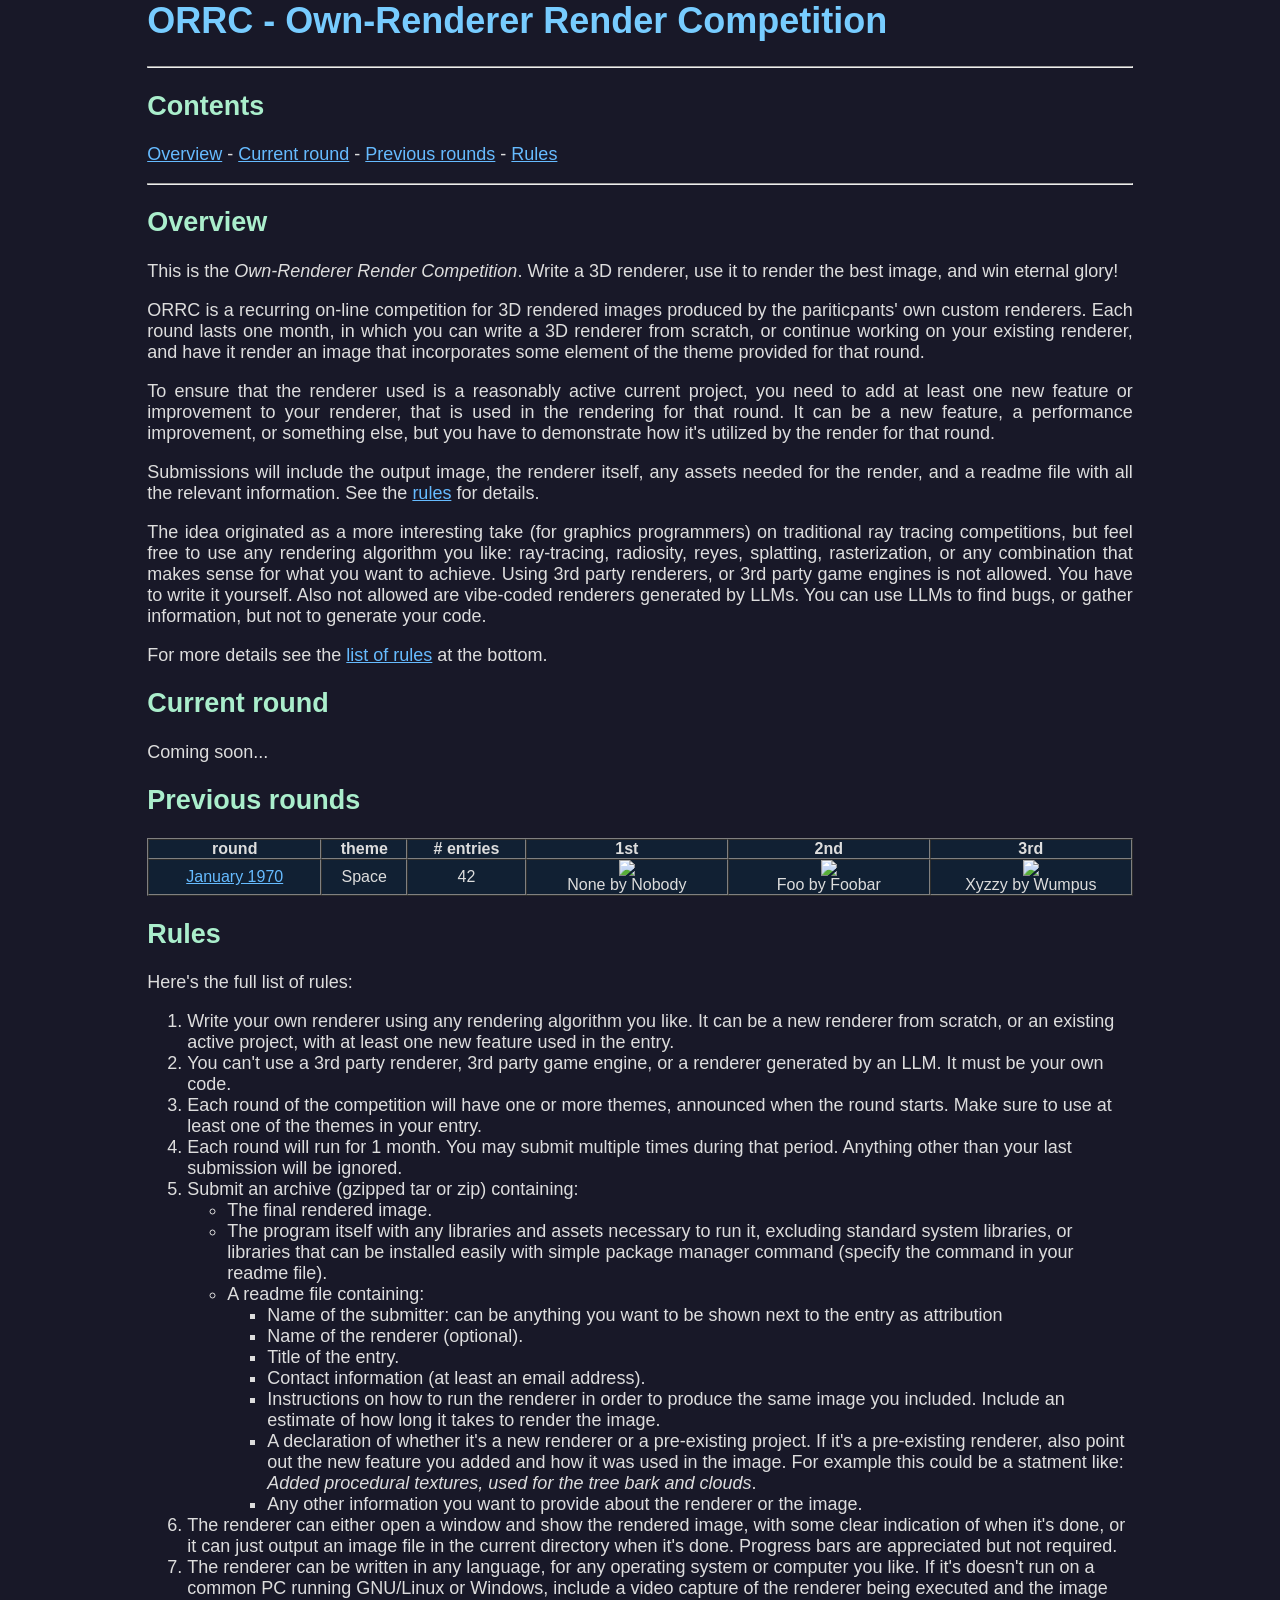
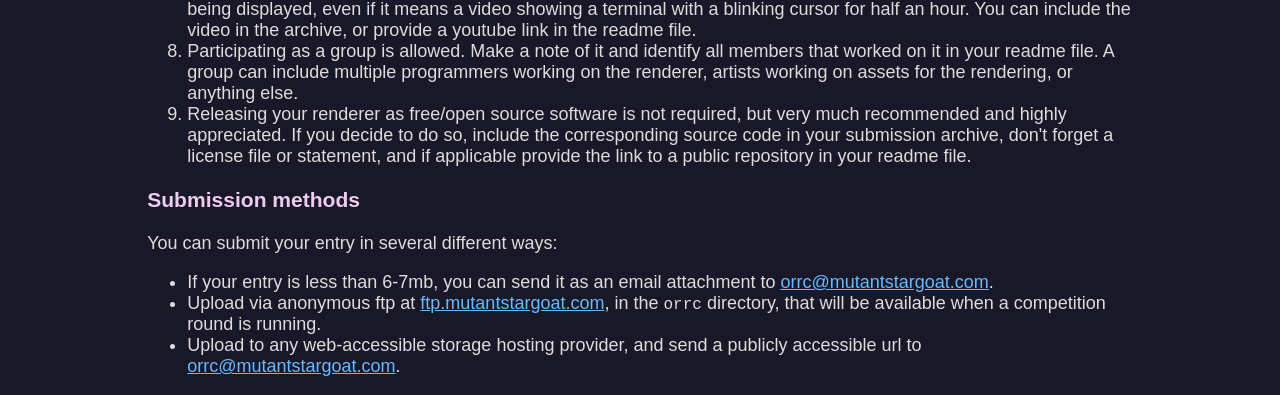
==== index.html @ 043f5279 "initial commit" ====
<html>
	<head>
		<title>ORRC - Own-Renderer Render Competition</title>
		<link rel="stylesheet" type="text/css" href="orrc.css">
	</head>
	<body bgcolor="#181828" text="#dddddd" vlink="#4488ee" link="66bbff">
	<font face="sans-serif" size="4">
		<h1><font color="#77ccff">ORRC - Own-Renderer Render Competition</font></h1>
		<hr>
		<h2><font color="#aaeecc">Contents</font></h2>
		<p>
			<a href="#overview">Overview</a> -
			<a href="#current">Current round</a> -
			<a href="#prev">Previous rounds</a> -
			<a href="#rules">Rules</a>
		</p>
		<hr>

		<h2><font color="#aaeecc">Overview</font></h2>

		<p>This is the <i>Own-Renderer Render Competition</i>. Write a 3D renderer, use it
		to render the best image, and win eternal glory!</p>
	  
		<p>ORRC is a recurring on-line competition for 3D rendered images produced by the
		pariticpants' own custom renderers. Each round lasts one month, in which you can
		write a 3D renderer from scratch, or continue working on your existing renderer, and
		have it render an image that incorporates some element of the theme provided for
		that round.</p>

		<p>To ensure that the renderer used is a reasonably active current project, you need
		to add at least one new feature or improvement to your renderer, that is used in the
		rendering for that round. It can be a new feature, a performance improvement, or
		something else, but you have to demonstrate how it's utilized by the render for that
		round.</p>

		<p>Submissions will include the output image, the renderer itself, any assets needed for the
		render, and a readme file with all the relevant information. See the
		<a href="#rules">rules</a> for details.</p>

		<p>The idea originated as a more interesting take (for graphics programmers) on
		traditional ray tracing competitions, but feel free to use any rendering algorithm
		you like: ray-tracing, radiosity, reyes, splatting, rasterization, or any
		combination that makes sense for what you want to achieve. Using 3rd party
		renderers, or 3rd party game engines is not allowed. You have to write it yourself.
		Also not allowed are vibe-coded renderers generated by LLMs. You can use LLMs to
		find bugs, or gather information, but not to generate your code.</p>

		<p>For more details see the <a href="#rules">list of rules</a> at the bottom.</p>

		<h2><a name="current"><font color="#aaeecc">Current round</font></a></h2>

		<p>Coming soon...</p>

		<h2><a name="prev"><font color="#aaeecc">Previous rounds</font></a></h2>

		<table width="100%" bgcolor="#112033" cellpadding="0" border="1" cellspacing="0">
			<tr><th>round</th><th>theme</th><th># entries</th><th width="200">1st</th><th width="200">2nd</th><th width="200">3rd</th></tr><tr>
				<td align="center"><a href="orrc000.html">January 1970</a></td>
				<td align="center">Space</td>
				<td align="center">42</td>
				<td align="center"><img src="img/none.gif"><br>None by Nobody</td>
				<td align="center"><img src="img/none.gif"><br>Foo by Foobar</td>
				<td align="center"><img src="img/none.gif"><br>Xyzzy by Wumpus</td>
			</tr>
		</table>

		<h2><a name="rules"><font color="#aaeecc">Rules</font></a></h2>

		<p>Here's the full list of rules:</p>

		<ol>
			<li>
				Write your own renderer using any rendering algorithm you like. It can be a
				new renderer from scratch, or an existing active project, with at least one
				new feature used in the entry.
			</li>
			<li>
				You can't use a 3rd party renderer, 3rd party game engine, or a renderer
				generated by an LLM. It must be your own code.
			</li>
			<li>
				Each round of the competition will have one or more themes, announced when the
				round starts. Make sure to use at least one of the themes in your entry.
			</li>
			<li>
				Each round will run for 1 month. You may submit multiple times during that
				period. Anything other than your last submission will be ignored.
			</li>
			<li>
				Submit an archive (gzipped tar or zip) containing:
				<ul>
					<li>The final rendered image.</li>
					<li>The program itself with any libraries and assets necessary to run it,
						excluding standard system libraries, or libraries that can be installed
						easily with simple package manager command (specify the command in your
						readme file).</li>
					<li>A readme file containing:
						<ul>
							<li>Name of the submitter: can be anything you want to be shown next
								to the entry as attribution</li>
							<li>Name of the renderer (optional).</li>
							<li>Title of the entry.</li>
							<li>Contact information (at least an email address).</li>
							<li>
								Instructions on how to run the renderer in order to produce the
								same image you included. Include an estimate of how long it takes
								to render the image.
							</li>
							<li>
								A declaration of whether it's a new renderer or a pre-existing
								project. If it's a pre-existing renderer, also point out the new
								feature you added and how it was used in the image. For example
								this could be a statment like:
								<i>Added procedural textures, used for the tree bark and clouds</i>.
							</li>
							<li>
								Any other information you want to provide about the renderer or
								the image.
							</li>
						</ul>
					</li>
				</ul>
			</li>
			<li>
				The renderer can either open a window and show the rendered image, with some
				clear indication of when it's done, or it can just output an image file in the
				current directory when it's done. Progress bars are appreciated but not
				required.
			</li>
			<li>
				The renderer can be written in any language, for any operating system or
				computer you like. If it's doesn't run on a common PC running GNU/Linux or
				Windows, include a video capture of the renderer being executed and the image
				being displayed, even if it means a video showing a terminal with a
				blinking cursor for half an hour. You can include the video in the archive, or
				provide a youtube link in the readme file.
			</li>
			<li>
				Participating as a group is allowed. Make a note of it and identify all
				members that worked on it in your readme file. A group can include multiple
				programmers working on the renderer, artists working on assets for the
				rendering, or anything else.
			</li>
			<li>
				Releasing your renderer as free/open source software is not required, but very
				much recommended and highly appreciated. If you decide to do so, include the
				corresponding source code in your submission archive, don't forget a license
				file or statement, and if applicable provide the link to a public repository
				in your readme file.
			</li>
		</ol>

		<h3><a name="submethods"><font color="#eeccee">Submission methods</font></a></h3>
		<p>
			You can submit your entry in several different ways:
			<ul>
				<li>
					If your entry is less than 6-7mb, you can send it as an email attachment to
					<a href="mailto:orrc@mutantstargoat.com">orrc@mutantstargoat.com</a>.
				</li>
				<li>
					Upload via anonymous ftp at
					<a href="ftp://ftp.mutantstargoat.com/orrc">ftp.mutantstargoat.com</a>, in
					the <code>orrc</code> directory, that will be available when a competition
					round is running.
				</li>
				<li>
					Upload to any web-accessible storage hosting provider, and send a
					publicly accessible url to
					<a href="mailto:orrc@mutantstargoat.com">orrc@mutantstargoat.com</a>.
				</li>
			</ul>
		</p>

	</font></body>
</html>
---- orrc.css ----
body {
	background-color: #181828;
	color: #dddddd;
	font-family: helvetica, sans-serif;
	font-size: 110%;
	max-width: 56em;
	margin: 0 auto;
}

a:link { color: #66bbff; }
a:visited { color: #4488ee; }
a:hover { color: "66ffbb"; }
a:active { color: "66ffbb"; }

h1 { color: #77ccff; }
h2 { color: #aaeecc; }

p {
	text-align: justify;
}
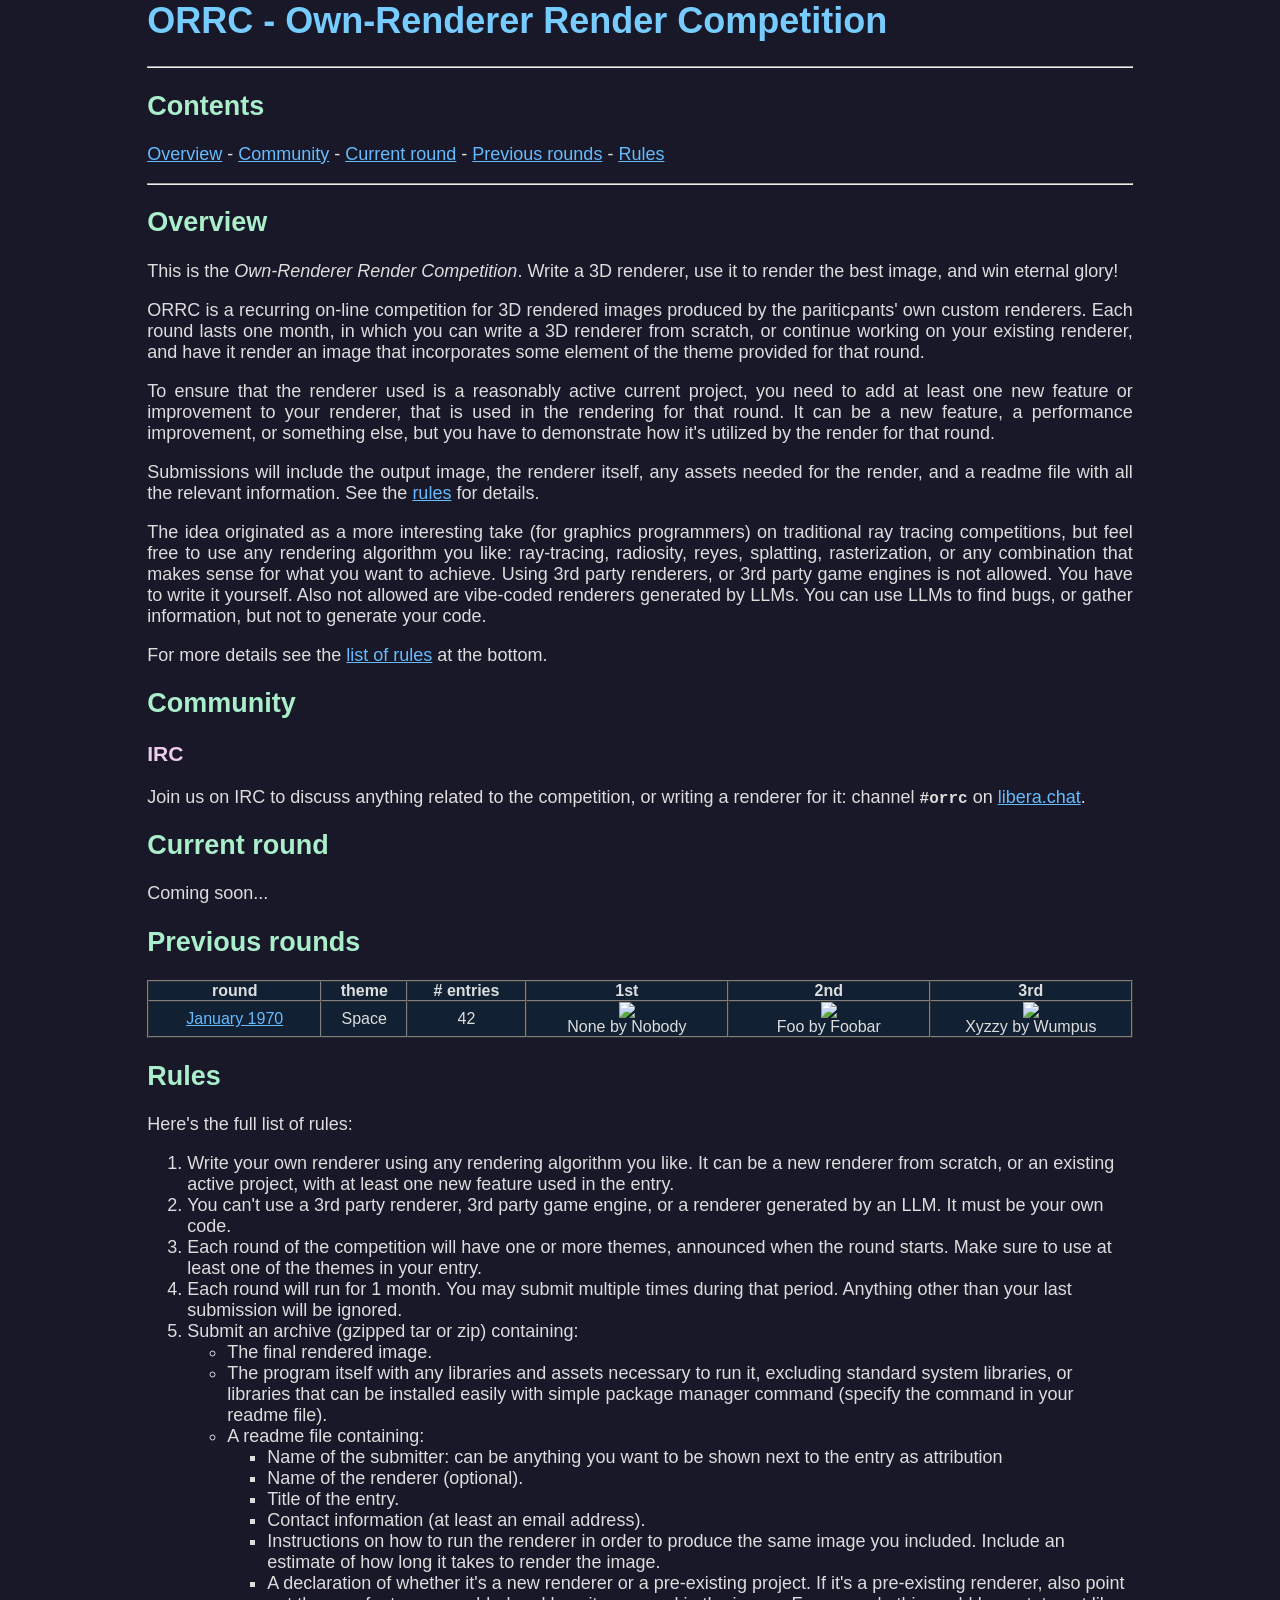
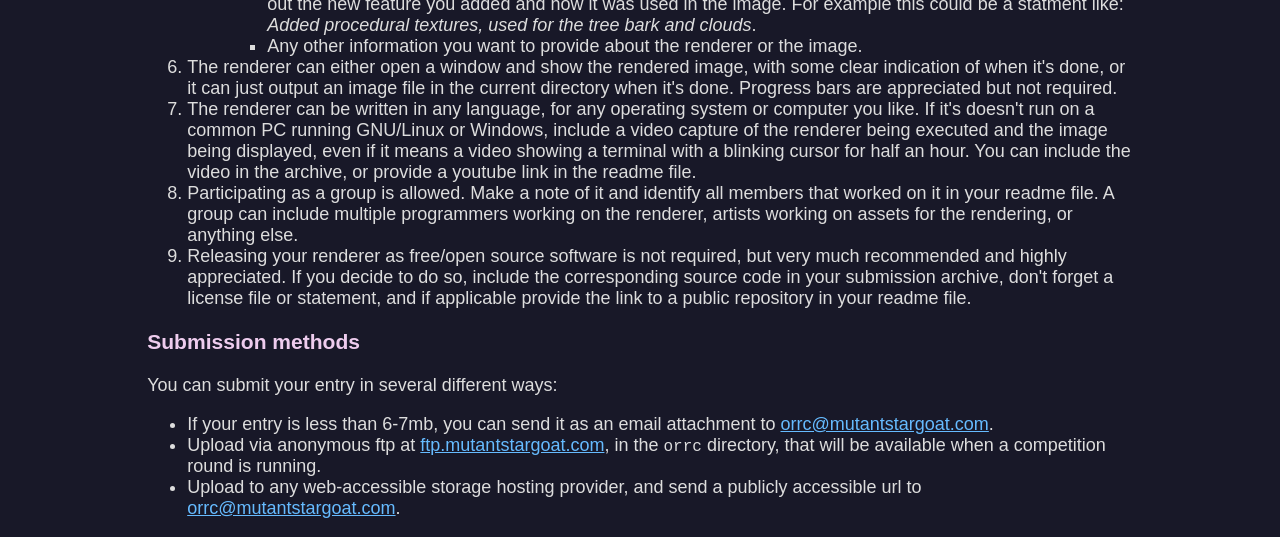
==== commit bcdfb999: "added community section (IRC)" ====
--- a/index.html
+++ b/index.html
@@ -10,6 +10,7 @@
 		<h2><font color="#aaeecc">Contents</font></h2>
 		<p>
 			<a href="#overview">Overview</a> -
+			<a href="#community">Community</a> -
 			<a href="#current">Current round</a> -
 			<a href="#prev">Previous rounds</a> -
 			<a href="#rules">Rules</a>
@@ -46,6 +47,14 @@
 		find bugs, or gather information, but not to generate your code.</p>
 
 		<p>For more details see the <a href="#rules">list of rules</a> at the bottom.</p>
+
+		<h2><a name="community"><font color="#aaeecc">Community</font></a></h2>
+
+		<h3><a name="irc"><font color="#eeccee">IRC</font></a></h3>
+
+		<p>Join us on IRC to discuss anything related to the competition, or writing a
+		renderer for it: channel <b><tt>#orrc</tt></b> on
+		<a href="https://libera.chat">libera.chat</a>.
 
 		<h2><a name="current"><font color="#aaeecc">Current round</font></a></h2>
 
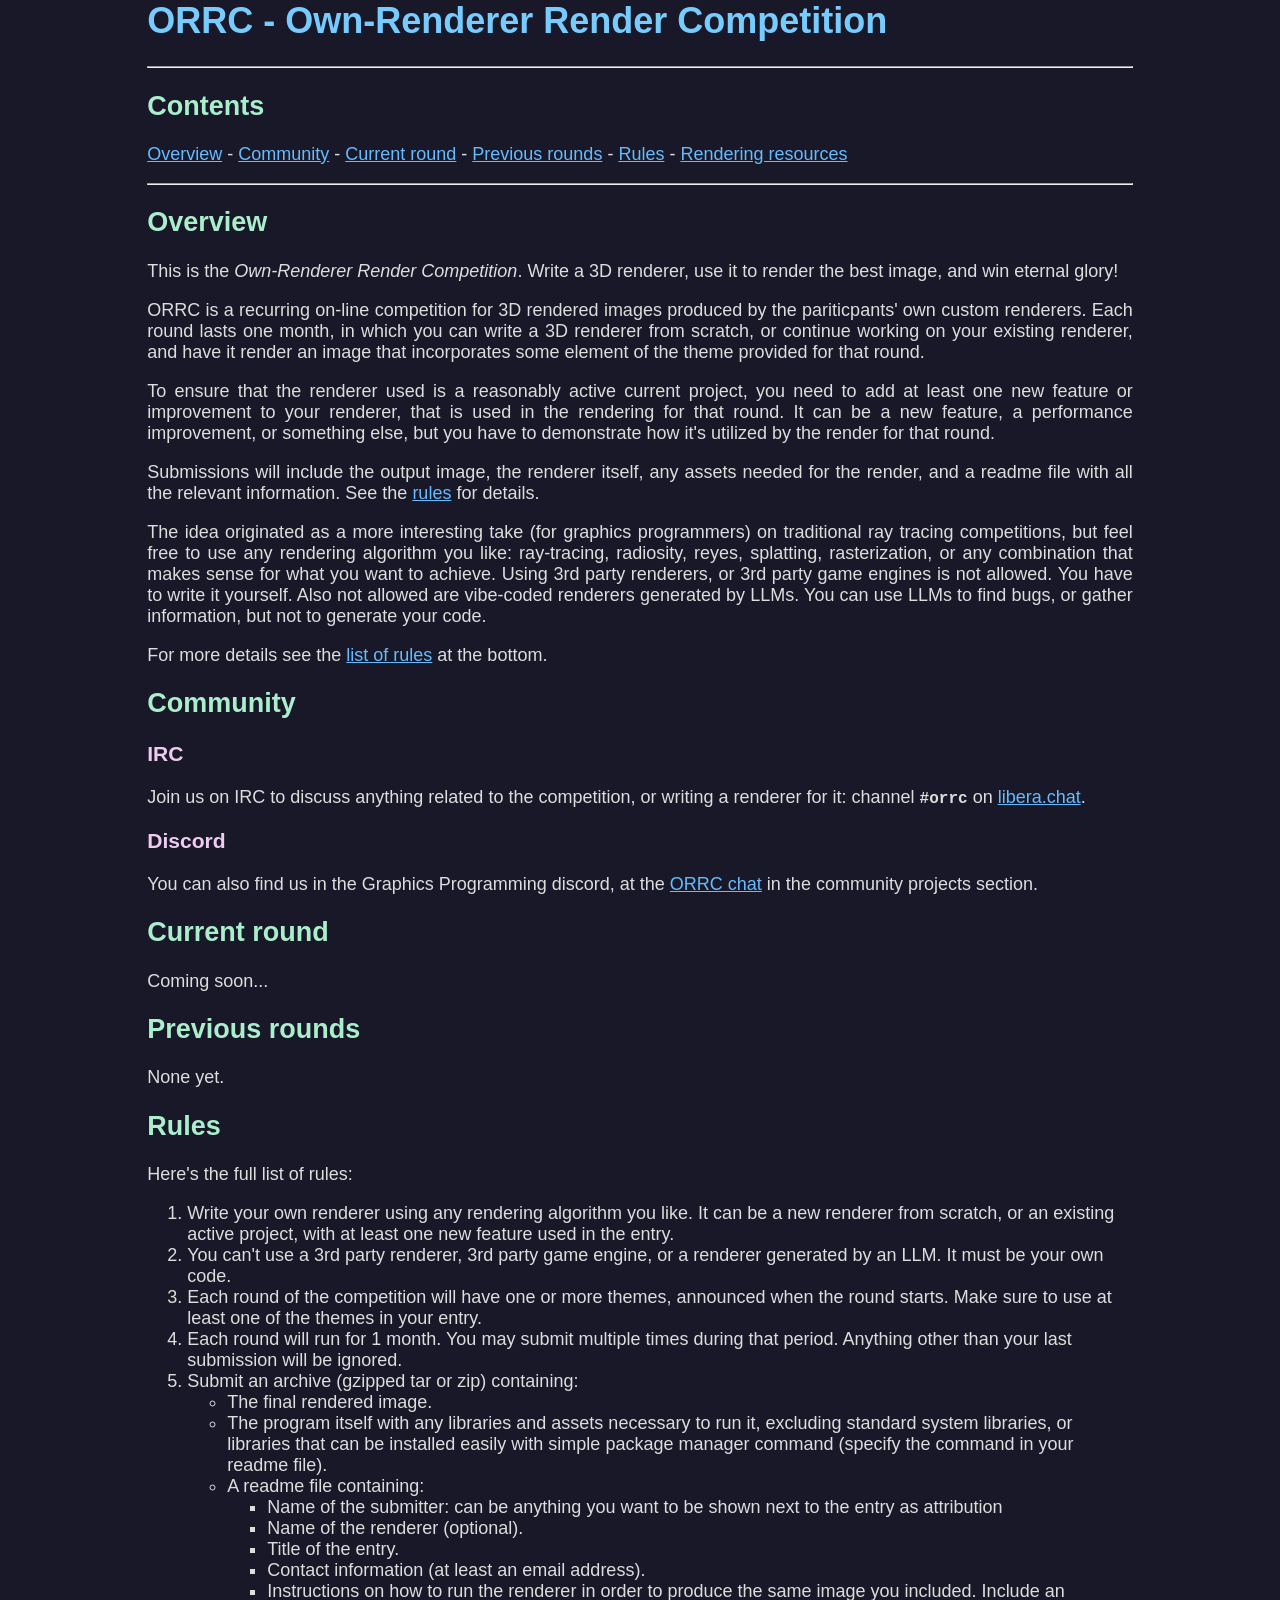
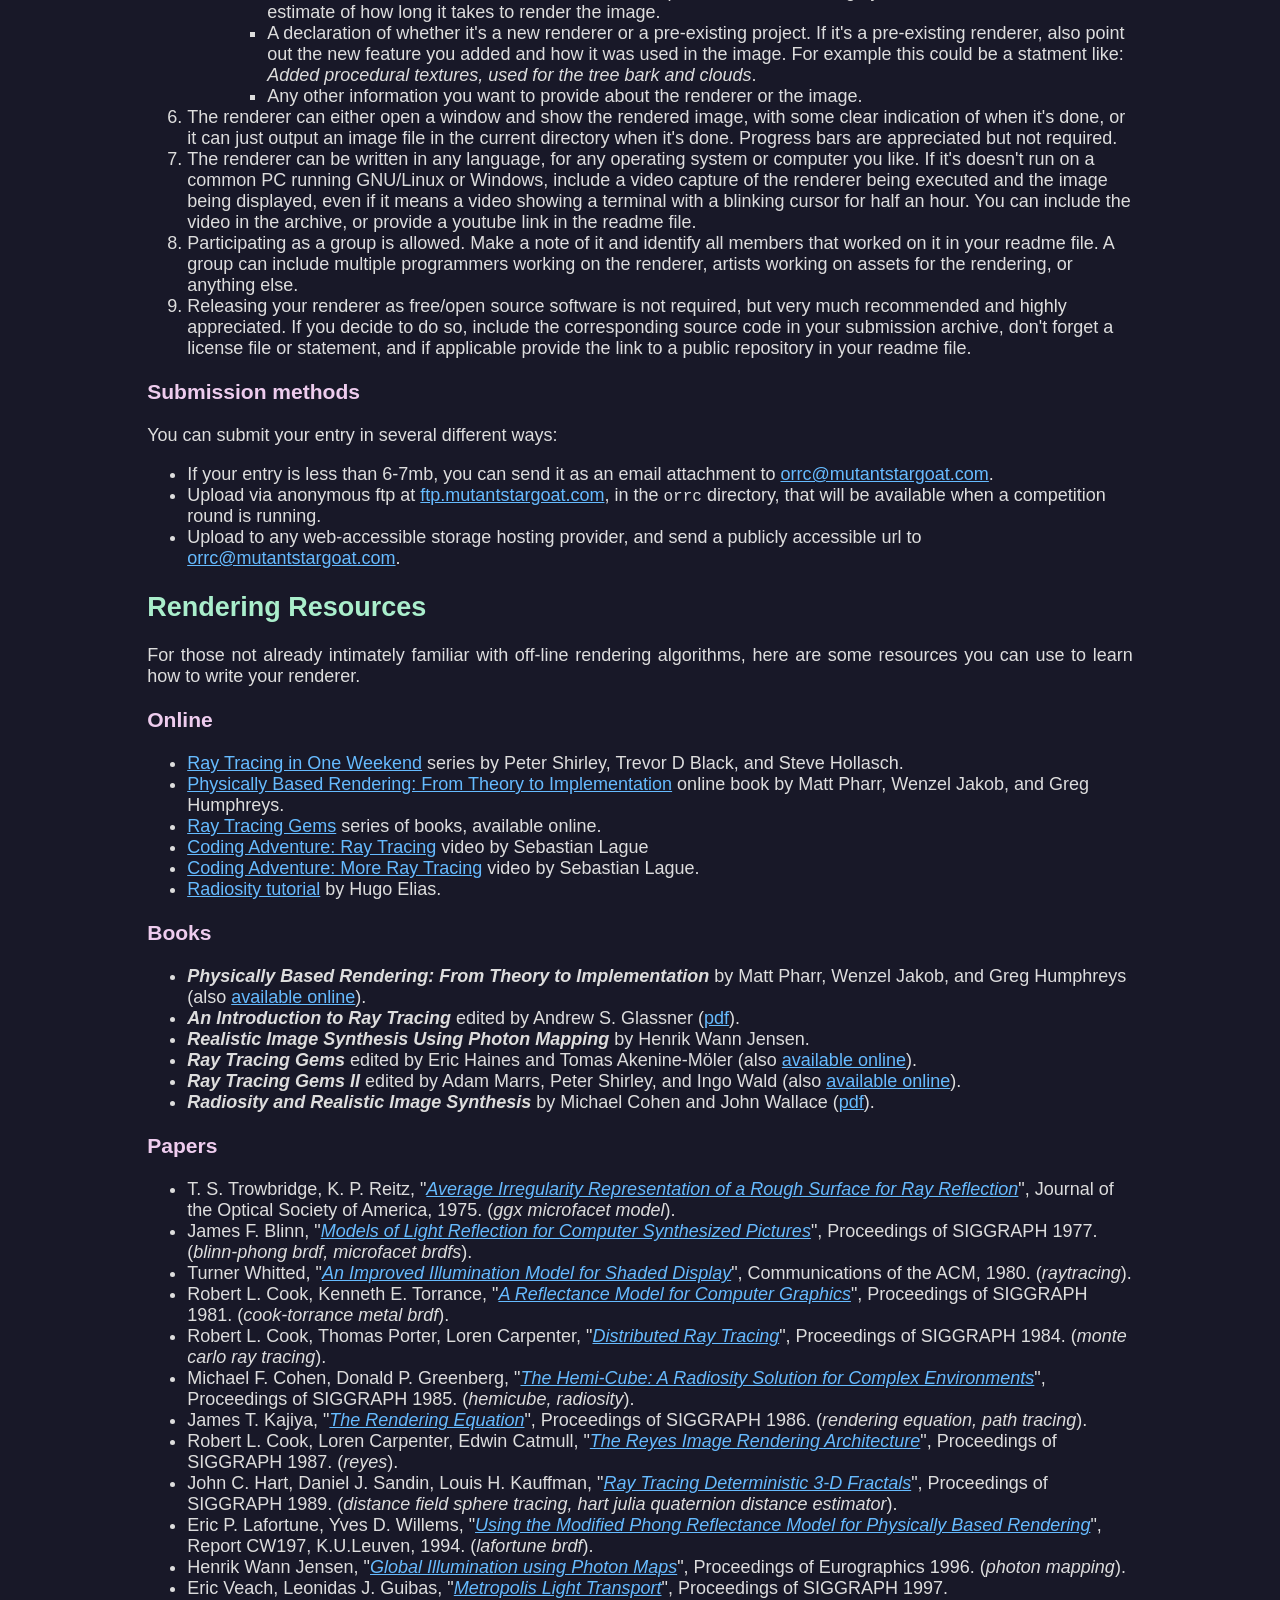
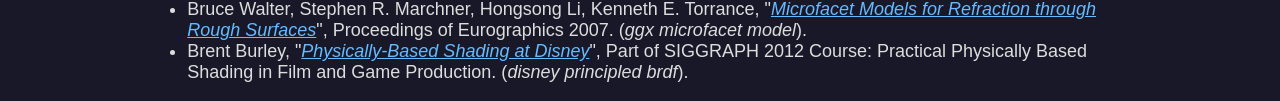
==== commit a4cead28: "added resources" ====
--- a/index.html
+++ b/index.html
@@ -1,6 +1,7 @@
 <html>
 	<head>
 		<title>ORRC - Own-Renderer Render Competition</title>
+		<meta http-equiv="Content-Type" content="text/html; charset=utf-8">
 		<link rel="stylesheet" type="text/css" href="orrc.css">
 	</head>
 	<body bgcolor="#181828" text="#dddddd" vlink="#4488ee" link="66bbff">
@@ -13,7 +14,8 @@
 			<a href="#community">Community</a> -
 			<a href="#current">Current round</a> -
 			<a href="#prev">Previous rounds</a> -
-			<a href="#rules">Rules</a>
+			<a href="#rules">Rules</a> -
+			<a href="#resources">Rendering resources</a>
 		</p>
 		<hr>
 
@@ -56,13 +58,20 @@
 		renderer for it: channel <b><tt>#orrc</tt></b> on
 		<a href="https://libera.chat">libera.chat</a>.
 
+		<h3><a name="discord"><font color="#eeccee">Discord</font></a></h3>
+
+		<p>You can also find us in the Graphics Programming discord, at the
+		<a href="https://discord.com/channels/318590007881236480/1538998041271468072">ORRC chat</a>
+		in the community projects section.</p>
+
 		<h2><a name="current"><font color="#aaeecc">Current round</font></a></h2>
 
 		<p>Coming soon...</p>
 
 		<h2><a name="prev"><font color="#aaeecc">Previous rounds</font></a></h2>
 
-		<table width="100%" bgcolor="#112033" cellpadding="0" border="1" cellspacing="0">
+		<p>None yet.</p>
+		<!--table width="100%" bgcolor="#112033" cellpadding="0" border="1" cellspacing="0">
 			<tr><th>round</th><th>theme</th><th># entries</th><th width="200">1st</th><th width="200">2nd</th><th width="200">3rd</th></tr><tr>
 				<td align="center"><a href="orrc000.html">January 1970</a></td>
 				<td align="center">Space</td>
@@ -71,7 +80,7 @@
 				<td align="center"><img src="img/none.gif"><br>Foo by Foobar</td>
 				<td align="center"><img src="img/none.gif"><br>Xyzzy by Wumpus</td>
 			</tr>
-		</table>
+		</table-->
 
 		<h2><a name="rules"><font color="#aaeecc">Rules</font></a></h2>
 
@@ -181,5 +190,84 @@
 			</ul>
 		</p>
 
+		<h2><a name="resources"><font color="#aaeecc">Rendering Resources</font></a></h2>
+		<p>For those not already intimately familiar with off-line rendering algorithms,
+		here are some resources you can use to learn how to write your renderer.</p>
+
+		<h3><a name="res-online"><font color="#eeccee">Online</font></a></h3>
+		<ul>
+			<li><a href="https://raytracing.github.io/">Ray Tracing in One Weekend</a>
+				series by Peter Shirley, Trevor D Black, and Steve Hollasch.</li>
+			<li><a href="https://pbr-book.org/">Physically Based Rendering: From Theory to Implementation</a>
+				online book by Matt Pharr, Wenzel Jakob, and Greg Humphreys.</li>
+			<li><a href="https://www.realtimerendering.com/raytracinggems/">Ray Tracing
+					Gems</a> series of books, available online.</li>
+			<li><a href="https://www.youtube.com/watch?v=Qz0KTGYJtUk">Coding Adventure: Ray Tracing</a>
+				video by Sebastian Lague</li>
+			<li><a href="https://www.youtube.com/watch?v=C1H4zIiCOaI">Coding Adventure: More Ray Tracing</a>
+				video by Sebastian Lague.</li>
+			<li><a href="https://www.jmeiners.com/Hugo-Elias-Radiosity/">Radiosity tutorial</a> by Hugo Elias.</li>
+		</ul>
+
+		<h3><a name="res-books"><font color="#eeccee">Books</font></a></h3>
+		<ul>
+			<li><b><i>Physically Based Rendering: From Theory to Implementation</i></b> by Matt
+				Pharr, Wenzel Jakob, and Greg Humphreys (also <a href="https://pbr-book.org/">available online</a>).</li>
+			<li><b><i>An Introduction to Ray Tracing</i></b> edited by Andrew S. Glassner
+				(<a href="books/intro_to_raytracing.pdf">pdf</a>).</li>
+			<li><b><i>Realistic Image Synthesis Using Photon Mapping</i></b> by Henrik Wann
+				Jensen.</li>
+			<li><b><i>Ray Tracing Gems</i></b> edited by Eric Haines and Tomas Akenine-Möler (also
+				<a href="https://www.realtimerendering.com/raytracinggems/rtg/">available online</a>).</li>
+			<li><b><i>Ray Tracing Gems II</i></b> edited by Adam Marrs, Peter Shirley, and Ingo Wald
+				(also <a href="https://www.realtimerendering.com/raytracinggems/rtg2/">available online</a>).</li>
+			<li><b><i>Radiosity and Realistic Image Synthesis</i></b> by Michael Cohen and John
+				Wallace (<a href="books/radiosity_realistic_image_synthesis.pdf">pdf</a>).</li>
+		</ul>
+
+		<h3><a name="res-papers"><font color="#eeccee">Papers</font></a></h3>
+		<ul>
+			<li>T. S. Trowbridge, K. P. Reitz,
+				"<i><a href="papers/1975-trowbridge_reitz-ggx.pdf">Average Irregularity Representation of a Rough Surface for Ray Reflection</a></i>",
+				Journal of the Optical Society of America, 1975. (<i>ggx microfacet model</i>).</li>
+			<li>James F. Blinn, "<i><a href="papers/1977-blinn.pdf">Models of Light Reflection for Computer Synthesized Pictures</a></i>",
+				Proceedings of SIGGRAPH 1977. (<i>blinn-phong brdf, microfacet brdfs</i>).</li>
+			<li>Turner Whitted, "<i><a href="papers/1980-raytracing-whitted.pdf">An Improved Illumination Model for Shaded Display</a></i>",
+				Communications of the ACM, 1980. (<i>raytracing</i>).</li>
+			<li>Robert L. Cook, Kenneth E. Torrance,
+				"<i><a href="papers/1981-cook-torrance.pdf">A Reflectance Model for Computer Graphics</a></i>",
+				Proceedings of SIGGRAPH 1981. (<i>cook-torrance metal brdf</i>).</li>
+			<li>Robert L. Cook, Thomas Porter, Loren Carpenter,
+				"<i><a href="papers/1984-distributed_raytracing-cook_porter_carpenter.pdf">Distributed Ray Tracing</a></i>",
+				Proceedings of SIGGRAPH 1984. (<i>monte carlo ray tracing</i>).</li>
+			<li>Michael F. Cohen, Donald P. Greenberg,
+				"<i><a href="papers/1985-hemicube-cohen_greenberg.pdf">The Hemi-Cube: A Radiosity Solution for Complex Environments</a></i>",
+				Proceedings of SIGGRAPH 1985. (<i>hemicube, radiosity</i>).</li>
+			<li>James T. Kajiya, "<i><a href="papers/1986-rendering_eqn-kajiya.pdf">The Rendering Equation</a></i>",
+				Proceedings of SIGGRAPH 1986. (<i>rendering equation, path tracing</i>).</li>
+			<li>Robert L. Cook, Loren Carpenter, Edwin Catmull,
+				"<i><a href="papers/1987-cook_carpenter_catmull-reyes.pdf">The Reyes Image Rendering Architecture</a></i>",
+				Proceedings of SIGGRAPH 1987. (<i>reyes</i>).</li>
+			<li>John C. Hart, Daniel J. Sandin, Louis H. Kauffman,
+				"<i><a href="papers/1989-raytrace_fractals-hart-sandin-kauffman.pdf">Ray Tracing Deterministic 3-D Fractals</a></i>",
+				Proceedings of SIGGRAPH 1989. (<i>distance field sphere tracing, hart julia
+					quaternion distance estimator</i>).</li>
+			<li>Eric P. Lafortune, Yves D. Willems,
+				"<i><a href="papers/1994-lafortune-phong.pdf">Using the Modified Phong Reflectance Model for Physically Based Rendering</a></i>",
+				Report CW197, K.U.Leuven, 1994. (<i>lafortune brdf</i>).</li>
+			<li>Henrik Wann Jensen,
+				"<i><a href="papers/1996-jensen-photonmap.pdf">Global Illumination using Photon Maps</a></i>",
+				Proceedings of Eurographics 1996. (<i>photon mapping</i>).</li>
+			<li>Eric Veach, Leonidas J. Guibas,
+				"<i><a href="papers/1997-mlt-veach_guibas.pdf">Metropolis Light Transport</a></i>",
+				Proceedings of SIGGRAPH 1997.</li>
+			<li>Bruce Walter, Stephen R. Marchner, Hongsong Li, Kenneth E. Torrance,
+				"<i><a href="papers/2007-walter_marschner_li_torrance-ggx.pdf">Microfacet Models for Refraction through Rough Surfaces</a></i>",
+				Proceedings of Eurographics 2007. (<i>ggx microfacet model</i>).</li>
+			<li>Brent Burley,
+				"<i><a href="papers/s2012_pbs_disney_brdf_notes_v3.pdf">Physically-Based Shading at Disney</a></i>",
+				Part of SIGGRAPH 2012 Course: Practical Physically Based Shading in Film and Game
+				Production. (<i>disney principled brdf</i>).</li>
+		</ul>
 	</font></body>
 </html>
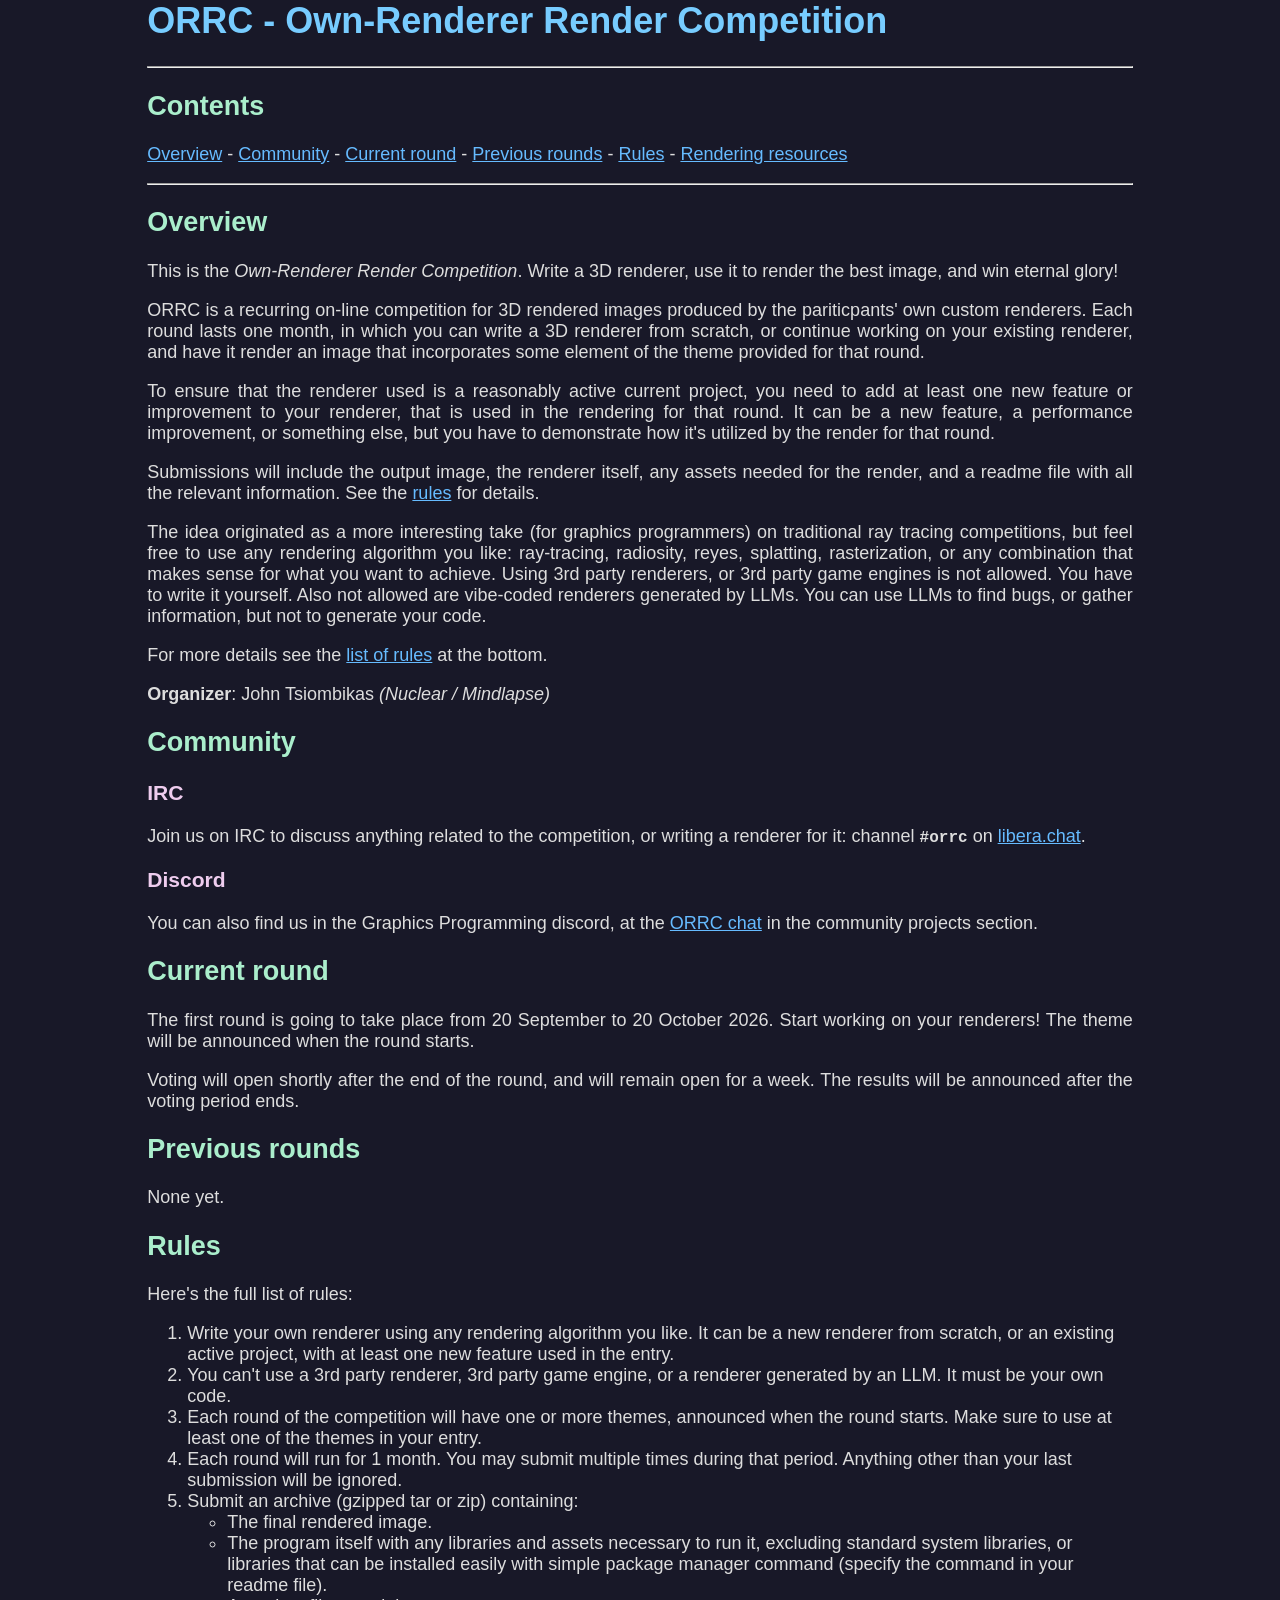
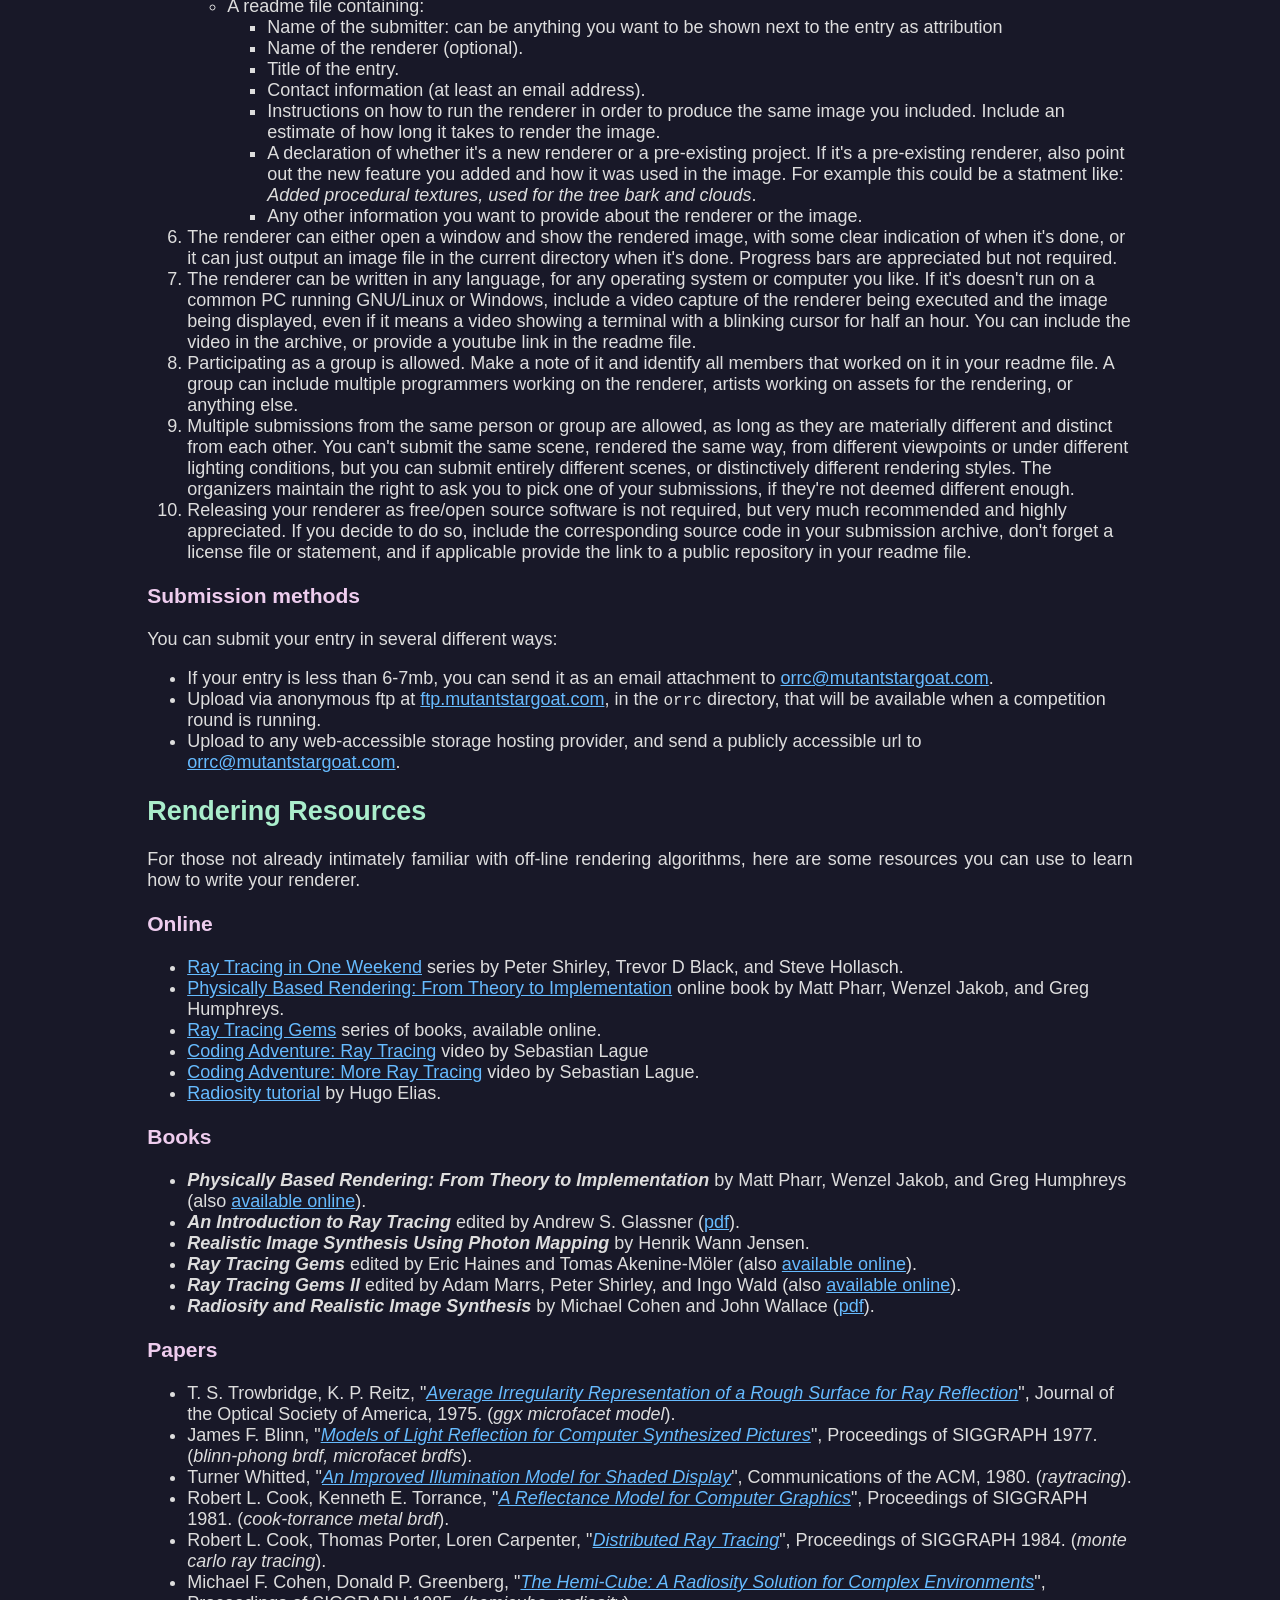
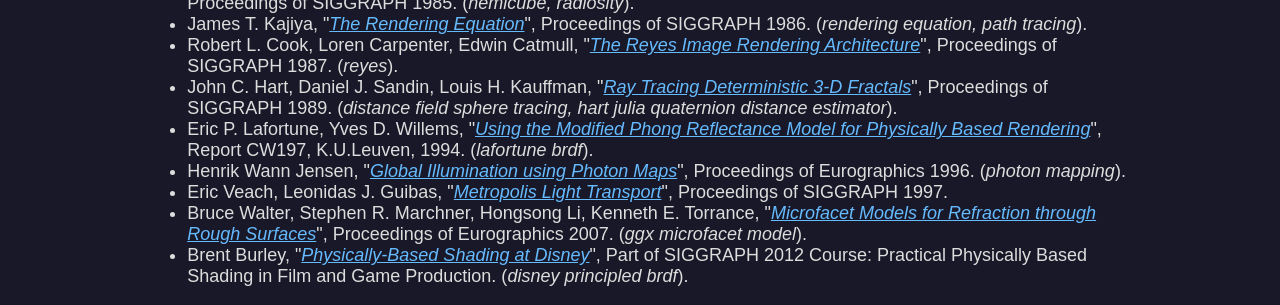
==== commit b1152dca: "update rules and orga details" ====
--- a/index.html
+++ b/index.html
@@ -50,6 +50,10 @@
 
 		<p>For more details see the <a href="#rules">list of rules</a> at the bottom.</p>
 
+		<p>
+			<b>Organizer</b>: John Tsiombikas <i>(Nuclear / Mindlapse)</i>
+		</p>
+
 		<h2><a name="community"><font color="#aaeecc">Community</font></a></h2>
 
 		<h3><a name="irc"><font color="#eeccee">IRC</font></a></h3>
@@ -66,7 +70,15 @@
 
 		<h2><a name="current"><font color="#aaeecc">Current round</font></a></h2>
 
-		<p>Coming soon...</p>
+		<p>
+			The first round is going to take place from 20 September to 20 October 2026.
+			Start working on your renderers! The theme will be announced when the round
+			starts.
+		</p>
+		<p>
+			Voting will open shortly after the end of the round, and will remain open for
+			a week. The results will be announced after the voting period ends.
+		</p>
 
 		<h2><a name="prev"><font color="#aaeecc">Previous rounds</font></a></h2>
 
@@ -158,6 +170,15 @@
 				members that worked on it in your readme file. A group can include multiple
 				programmers working on the renderer, artists working on assets for the
 				rendering, or anything else.
+			</li>
+			<li>
+				Multiple submissions from the same person or group are allowed, as long as
+				they are materially different and distinct from each other. You can't submit
+				the same scene, rendered the same way, from different viewpoints or under
+				different lighting conditions, but you can submit entirely different scenes,
+				or distinctively different rendering styles. The organizers maintain the right
+				to ask you to pick one of your submissions, if they're not deemed different
+				enough.
 			</li>
 			<li>
 				Releasing your renderer as free/open source software is not required, but very
--- a/orrc.css
+++ b/orrc.css
@@ -14,6 +14,7 @@
 
 h1 { color: #77ccff; }
 h2 { color: #aaeecc; }
+h3 { color: #eeccee; }
 
 p {
 	text-align: justify;
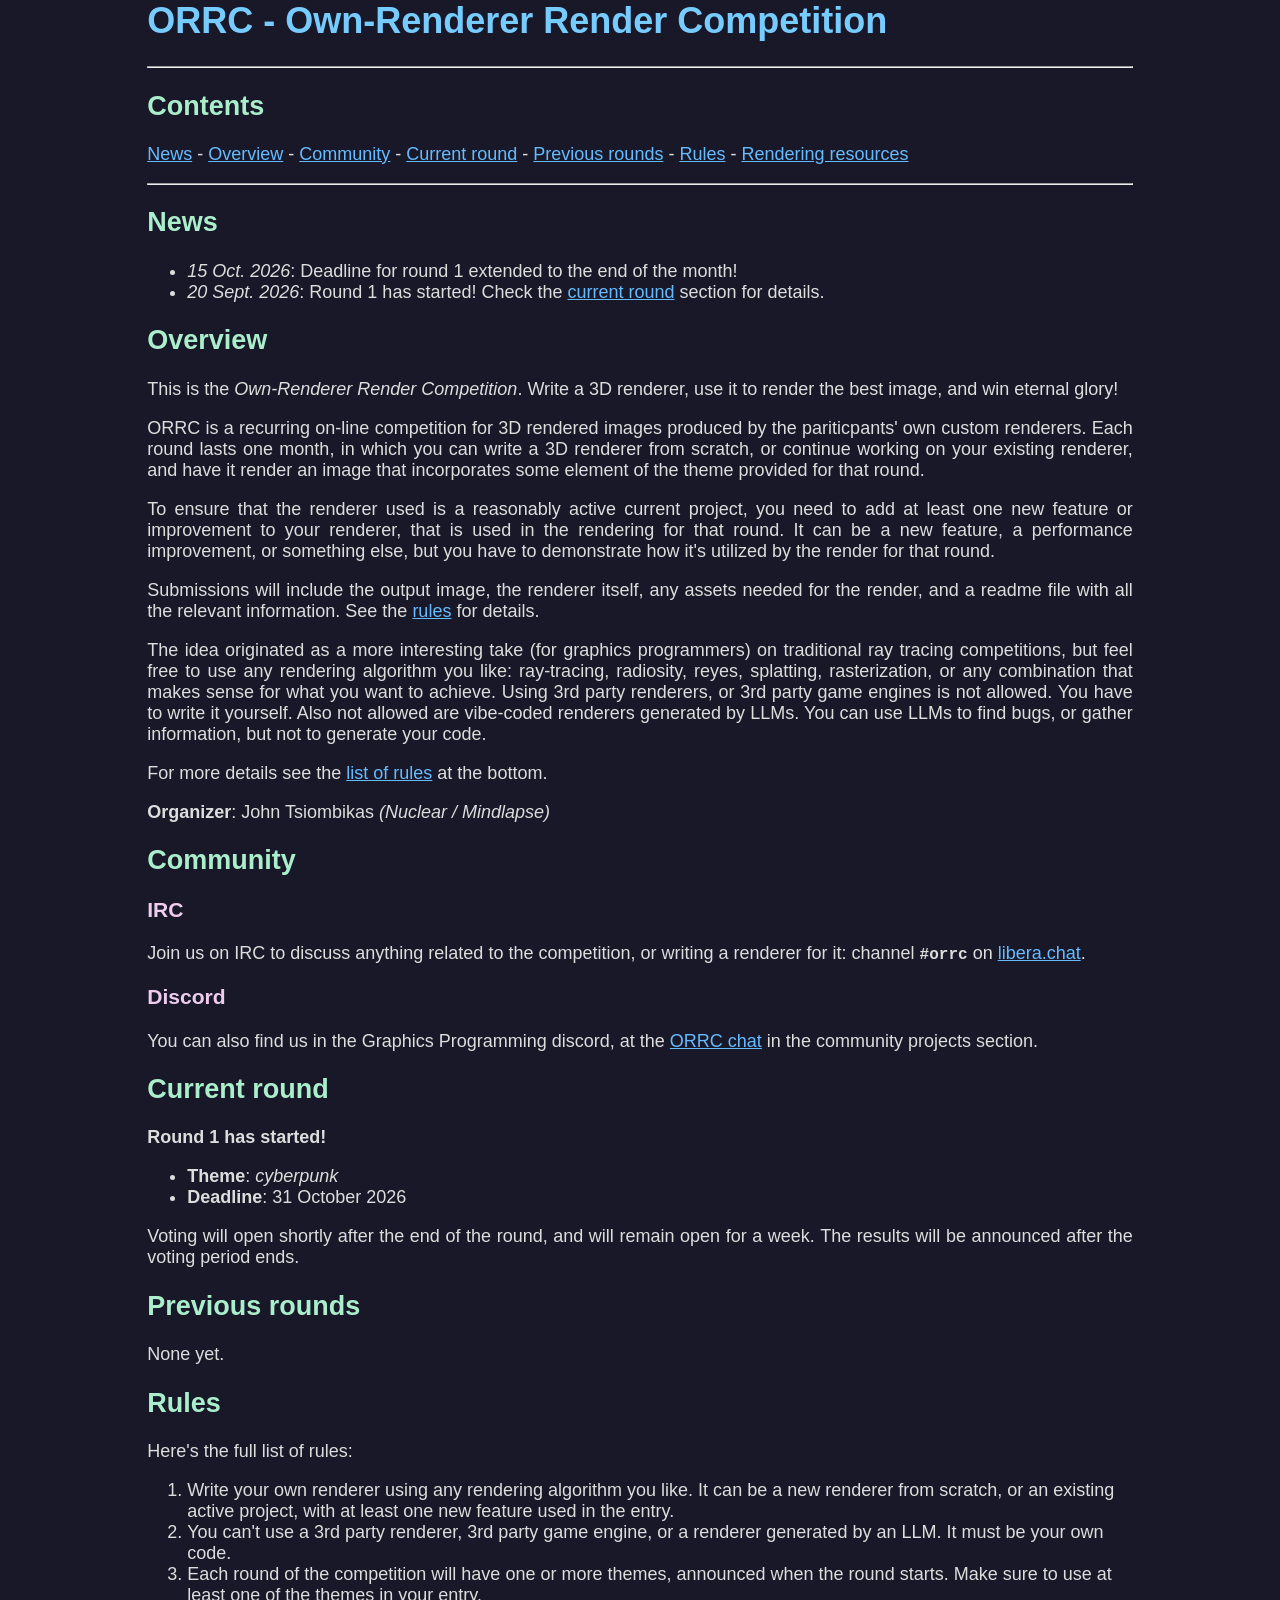
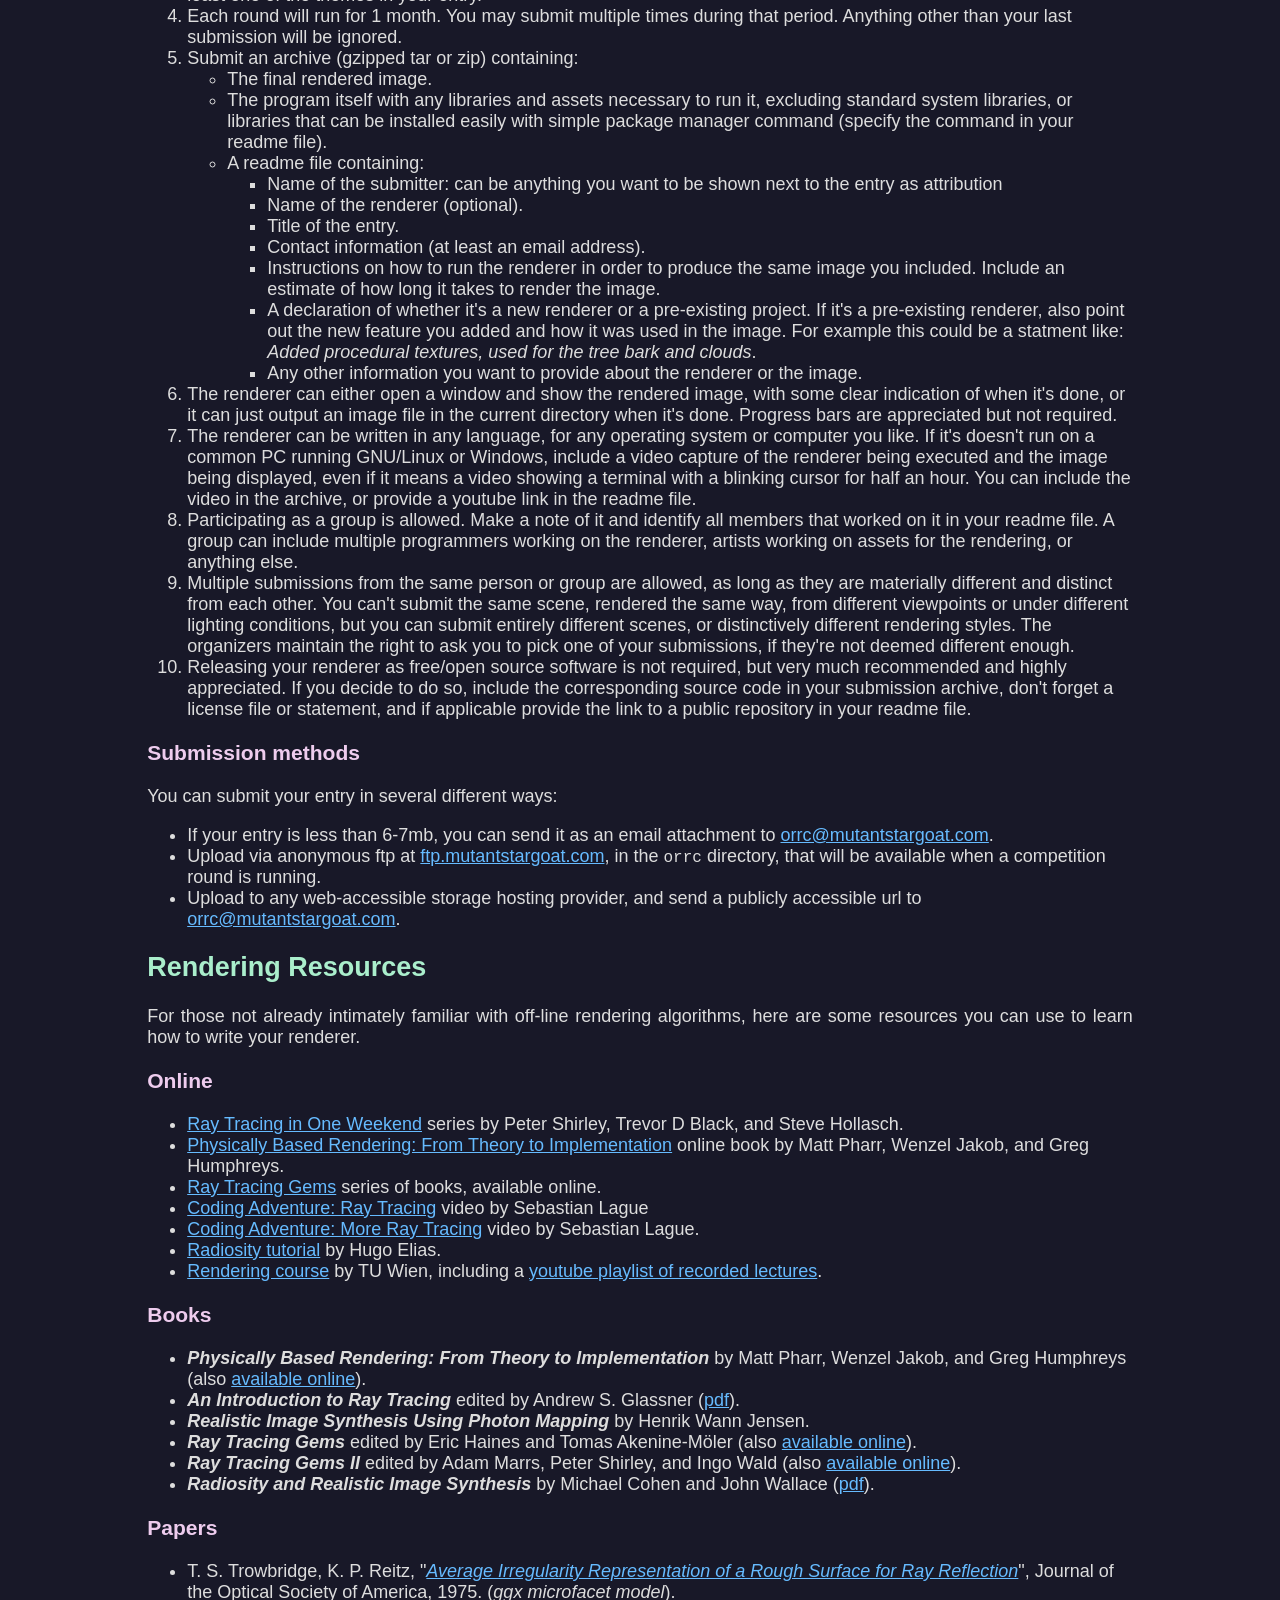
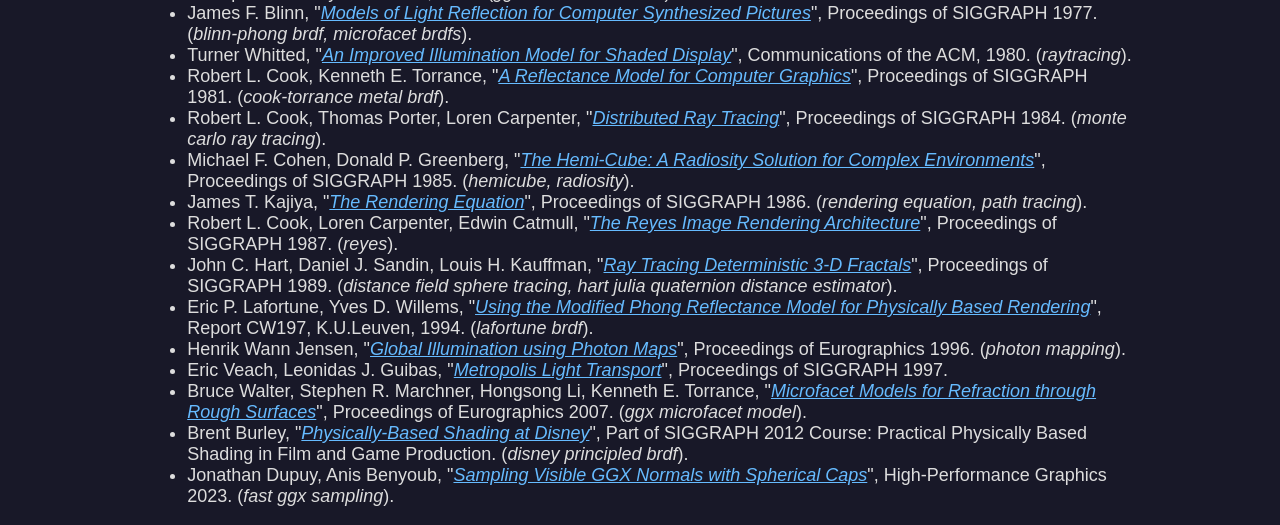
==== commit 0624f50d: "last couple of updates" ====
--- a/index.html
+++ b/index.html
@@ -10,6 +10,7 @@
 		<hr>
 		<h2><font color="#aaeecc">Contents</font></h2>
 		<p>
+			<a href="#news">News</a> -
 			<a href="#overview">Overview</a> -
 			<a href="#community">Community</a> -
 			<a href="#current">Current round</a> -
@@ -19,7 +20,18 @@
 		</p>
 		<hr>
 
-		<h2><font color="#aaeecc">Overview</font></h2>
+		<h2><a name="news"><font color="#aaeecc">News</font></a></h2>
+
+		<p>
+			<ul>
+				<li><i>15 Oct. 2026</i>: Deadline for round 1 extended to the end of the
+					month!</li>
+				<li><i>20 Sept. 2026</i>: Round&nbsp;1 has started! Check the
+					<a href="#current">current round</a> section for details.</li>
+			</ul>
+		</p>
+
+		<h2><a name="overview"><font color="#aaeecc">Overview</font></a></h2>
 
 		<p>This is the <i>Own-Renderer Render Competition</i>. Write a 3D renderer, use it
 		to render the best image, and win eternal glory!</p>
@@ -71,9 +83,11 @@
 		<h2><a name="current"><font color="#aaeecc">Current round</font></a></h2>
 
 		<p>
-			The first round is going to take place from 20 September to 20 October 2026.
-			Start working on your renderers! The theme will be announced when the round
-			starts.
+			<b>Round 1 has started!</b><br>
+			<ul>
+				<li><b>Theme</b>: <em>cyberpunk</em></li>
+				<li><b>Deadline</b>: 31 October 2026</li>
+			</ul>
 		</p>
 		<p>
 			Voting will open shortly after the end of the round, and will remain open for
@@ -228,6 +242,9 @@
 			<li><a href="https://www.youtube.com/watch?v=C1H4zIiCOaI">Coding Adventure: More Ray Tracing</a>
 				video by Sebastian Lague.</li>
 			<li><a href="https://www.jmeiners.com/Hugo-Elias-Radiosity/">Radiosity tutorial</a> by Hugo Elias.</li>
+			<li><a href="https://www.cg.tuwien.ac.at/courses/Rendering/VU">Rendering course</a>
+				by TU Wien, including a
+				<a href="https://www.youtube.com/playlist?list=PLmIqTlJ6KsE2yXzeq02hqCDpOdtj6n6A9">youtube playlist of recorded lectures</a>.</li>
 		</ul>
 
 		<h3><a name="res-books"><font color="#eeccee">Books</font></a></h3>
@@ -289,6 +306,9 @@
 				"<i><a href="papers/s2012_pbs_disney_brdf_notes_v3.pdf">Physically-Based Shading at Disney</a></i>",
 				Part of SIGGRAPH 2012 Course: Practical Physically Based Shading in Film and Game
 				Production. (<i>disney principled brdf</i>).</li>
+			<li>Jonathan Dupuy, Anis Benyoub,
+				"<i><a href="papers/2023-ggx_sampling_spherical_caps-dupuy-benyoub.pdf">Sampling Visible GGX Normals with Spherical Caps</a></i>",
+				High-Performance Graphics 2023. (<i>fast ggx sampling</i>).</li>
 		</ul>
 	</font></body>
 </html>
